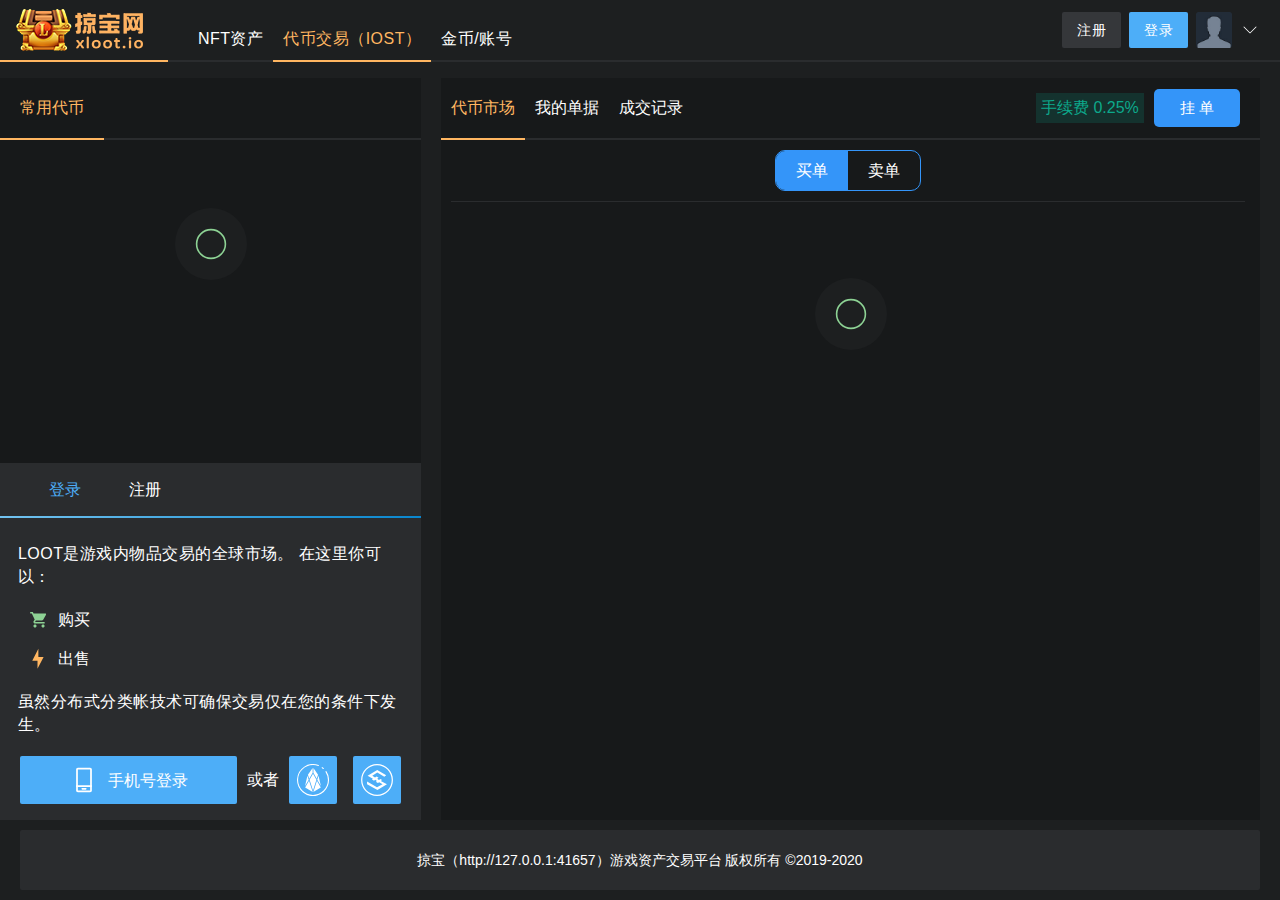
==== static/dex.html @ 09e4edad "first commit" ====
<!DOCTYPE html>
<html lang="en">
  
  <head>
    <meta charset="UTF-8">
    <title set-lan="title">
    </title>
    <link rel="shortcut icon" href="./images/loot.png">
    <meta name="viewport" content="width=device-width,width=421px,minimum-scale=0.36, user-scalable=no">
    <link rel="stylesheet" href="css/style.css?v=0.1.1">
    <link rel="stylesheet" href="css/index.css?v=0.1.1">
    <link rel="stylesheet" href="css/common.css?v=0.1.1">
    <link rel="stylesheet" href="css/dex.css?v=0.1.1">
    <script type="text/javascript" src="js/jquery-2.1.0.min.js"></script>
    <script type="text/javascript" src="js/eos16.0.0.min.js"></script>
    <script type="text/javascript" src="js/iost.min.js"></script>
    <script type="text/javascript" src="js/scatterjs-core.min.js"></script>
    <script type="text/javascript" src="js/scatterjs-plugin-eosjs.min.js"></script>
    <script type="text/javascript" src="js/common.js?v=0.1.1"></script>
    <script type="text/javascript" src="js/index.js?v=0.1.1"></script>
    <script type="text/javascript" src="js/dex.js?v=0.1.1"></script>
    <script type="text/javascript" src="domove/js/gameShow.js?v=0.1.1"></script>
    <script type="text/javascript" src="js/getToken.js?v=0.1.1"></script>
    <script type="text/javascript" src="js/Language.js?v=0.1.1"></script>
  </head>
  
  <body>
    <div id="menuPanel">
      <mat-sidenav-container class="mat-drawer-container mat-sidenav-container mat-drawer-container-explicit-backdrop mat-drawer-transition mat-drawer-opened">
        <!---->
        <div class="mat-drawer-backdrop ng-star-inserted mat-drawer-shown">
        </div>
        <div class="cdk-visually-hidden cdk-focus-trap-anchor" aria-hidden="true"
        tabindex="0">
        </div>
        <mat-sidenav class="c-sidebar mat-drawer mat-sidenav ng-tns-c1-0 ng-trigger ng-trigger-transform mat-drawer-over mat-sidenav-fixed ng-star-inserted"
        mode="over" role="navigation" tabindex="-1" style="bottom:0px;top:0px;transform:none;visibility:visible;0:bottom;1:top;2:transform;3:visibility;bottom:0px;top:0px;transform:none;visibility:visible;">
          <div class="mat-drawer-inner-container">
            <div>
              <div class="c-sidebar__wrap">
              </div>
            </div>
          </div>
        </mat-sidenav>
        <div class="cdk-visually-hidden cdk-focus-trap-anchor" aria-hidden="true"
        tabindex="0">
        </div>
        <!---->
      </mat-sidenav-container>
      <div id="menuPanel2" style="width:122px;height:100%;position: absolute;right:0;top:0;"></div>
    </div>
    <!-- menu end -->


    <!-- phoneMenu start -->
  <div class="c-exchangeHeader c-exchangeHeader--main ng-star-inserted c-exchangeHeader--homePage c-exchangeHeader--visible" style="">
    <div _ngcontent-dmarket-c3="" class="c-exchangeHeader__inner">
      <button _ngcontent-dmarket-c3="" aria-label="button menu" class="c-exchangeHeader__menu">
        <svg t="1584790771385" class="mat-icon notranslate material-icons mat-icon-no-color" viewBox="0 0 1024 1024" version="1.1" xmlns="http://www.w3.org/2000/svg" p-id="4430" width="24" height="24"><path d="M128 469.333333m40.533333 0l686.933334 0q40.533333 0 40.533333 40.533334l0 4.266666q0 40.533333-40.533333 40.533334l-686.933334 0q-40.533333 0-40.533333-40.533334l0-4.266666q0-40.533333 40.533333-40.533334Z" fill="#ffffff" p-id="4431"></path><path d="M128 682.666667m40.533333 0l686.933334 0q40.533333 0 40.533333 40.533333l0 4.266667q0 40.533333-40.533333 40.533333l-686.933334 0q-40.533333 0-40.533333-40.533333l0-4.266667q0-40.533333 40.533333-40.533333Z" fill="#ffffff" p-id="4432"></path><path d="M128 256m40.533333 0l686.933334 0q40.533333 0 40.533333 40.533333l0 4.266667q0 40.533333-40.533333 40.533333l-686.933334 0q-40.533333 0-40.533333-40.533333l0-4.266667q0-40.533333 40.533333-40.533333Z" fill="#ffffff" p-id="4433"></path>
        </svg>
      </button>
      <!-- <img src="images/xlogo.png" style="height: 35px;"> -->
      <h2 _ngcontent-dmarket-c3="" class="c-exchangeHeader__title c-exchangeHeader__title--line">
      </h2>
      <div _ngcontent-dmarket-c3="" class="c-exchangeHeader__nav">

        <div class="c-navigationControls c-navigationControls--exchange">
          <!---->
          <!---->
          <div id="phonePanelMsg"></div>
          <!-- <div class="ng-star-inserted">
            <div class="c-navigationAuth">
              <button class="c-navigationAuth__authBtn c-navigationAuth__authBtn--signUp"
              translate="" data-analytics-id="signUp_authTabButtonSignUp">
                Sign up
              </button>
              <button class="c-navigationAuth__authBtn c-navigationAuth__authBtn--logIn"
              translate="" data-analytics-id="logIn_authTabButtonLogIn">
                Log in
              </button>
            </div>
          </div> -->
          <div class="c-navigationControls__user">
            <div aria-haspopup="true" class="c-user c-user--header c-dropdown">
              <user-avatar>
                <div class="c-user__logo">
                  <figure class="c-user__figure">
                    <!---->
                    <img alt="User avatar" class="c-user__img ng-star-inserted" draggable="false"
                    src="images/userAvatar.jpg">
                    <!---->
                  </figure>
                </div>
              </user-avatar>
              <svg class="o-icon c-user__arrow">
                
              </svg>
              <mat-menu class="" xposition="after" yposition="below">
                <!---->
              </mat-menu>
            </div>
          </div>
        </div>
      </div>
    </div>
  </div>
    <!-- phoneMenu end -->
    <!-- header end -->
    <div class="c-exchange">
      <div class="c-exchangeHeader">
        <div class="c-exchangeHeader__inner c-exchangeHeader__inner--user">
          <div class="c-exchangeHeader__tabs">
            <h2 class="c-exchangeHeader__title" style="width: 168px;">
              <i class="c-exchangeHeader__titleLogo o-icon" inlinesvg="icon-logo.svg">
                <img src="images/xlogo.png" alt="" style="height:42px;">
              </i>
            </h2>
          </div>
          <div class="c-exchangeHeader__tabs c-exchangeHeader__tabs--mobile">
            <div class="c-exchangeMobileTabs c-exchangeMobileTabs--market c-exchangeMobileTabs--headerShow">
              <div class="c-exchangeMobileTabs__list">
                <div class="c-exchangeMobileTabs__item" data-num="1">
                  <i class="c-exchangeMobileTabs__icon o-icon o-icon-sell">
                    <svg width="24" height="24" viewBox="0 0 24 24" xmlns="http://www.w3.org/2000/svg">
                      <path d="M11.99 2C6.47 2 2 6.50015 2 12.045C2 17.5898 6.47 22.09 11.99 22.09C17.52 22.09 22 17.5898 22 12.045C22 6.50015 17.52 2 11.99 2ZM12 20.081C7.58 20.081 4 16.4849 4 12.045C4 7.6051 7.58 4.009 12 4.009C16.42 4.009 20 7.6051 20 12.045C20 16.4849 16.42 20.081 12 20.081Z">
                      </path>
                      <path d="M12.5 7.02246H11V12.9506L16.25 16.0629L17 14.8477L12.5 12.2096V7.02246Z">
                      </path>
                    </svg>
                  </i>
                  <strong class="c-exchangeMobileTabs__title">
                    <font style="vertical-align: inherit;" set-lan="nav2">
                      &nbsp;
                    </font>
                  </strong>
                </div>
                <div class="c-exchangeMobileTabs__item" data-num="0">
                  <i class="c-exchangeMobileTabs__icon o-icon o-icon-items">
                    <svg width="24" height="24" viewBox="0 0 24 24" xmlns="http://www.w3.org/2000/svg">
                      <path d="M3 3.35083V21.4318H21V3.35083H3ZM11 19.4228H5V13.3958H11V19.4228ZM11 11.3868H5V5.35983H11V11.3868ZM19 19.4228H13V13.3958H19V19.4228ZM19 11.3868H13V5.35983H19V11.3868Z">
                      </path>
                    </svg>
                  </i>
                  <strong class="c-exchangeMobileTabs__title">
                    <font style="vertical-align: inherit;" set-lan="nav">
                      &nbsp;
                    </font>
                  </strong>
                </div>
                <div class="c-exchangeMobileTabs__item c-exchangeMobileTabs__item--active" data-num="2">
                  <i class="c-exchangeMobileTabs__icon o-icon o-icon-market">
                    <img src="images/logo.png" alt="" style="height:100%;">
                    <!-- <svg width="24" height="24" viewBox="0 0 24 24" xmlns="http://www.w3.org/2000/svg">
                    <path d="M20.8039 11.128L16.6224 4.08137C16.487 3.86353 16.298 3.68248 16.0725 3.55483C15.8471 3.42719 15.5925 3.35704 15.3322 3.35083H7.03134C6.75619 3.35821 6.48797 3.43699 6.25411 3.57912H6.26966C6.05776 3.70277 5.88545 3.88202 5.77223 4.09659L4.21777 6.76002C4.10571 6.94691 4.04663 7.15969 4.04663 7.37641C4.04663 7.59312 4.10571 7.80591 4.21777 7.9928L6.09866 11.1737C6.22039 11.3927 6.27947 11.6399 6.26966 11.889C6.27096 12.144 6.20682 12.3952 6.08312 12.6196L4.17113 15.7852C4.05908 15.9721 4 16.1849 4 16.4016C4 16.6183 4.05908 16.8311 4.17113 17.018L5.72559 19.6814C5.84376 19.8925 6.01497 20.0706 6.22302 20.1989H6.26966C6.50352 20.341 6.77174 20.4198 7.04689 20.4272H15.3788C15.641 20.43 15.8992 20.3636 16.1262 20.2351C16.3532 20.1066 16.5407 19.9206 16.669 19.6967L20.7883 12.6348C20.9243 12.4065 20.9972 12.1476 20.9999 11.8834C21.0026 11.6192 20.9351 11.3589 20.8039 11.128ZM15.8918 12.65L14.1819 15.5722C14.0465 15.79 13.8575 15.971 13.632 16.0987C13.4066 16.2263 13.152 16.2965 12.8917 16.3027C12.8917 16.3027 9.68655 16.3058 9.47185 16.3027C9.25715 16.2996 9.04544 16.2529 8.85006 16.1657C8.65469 16.0785 10.933 12.6348 10.933 12.6348C11.0695 12.4034 11.1413 12.141 11.1413 11.8738C11.1413 11.6066 11.0695 11.3442 10.933 11.1128C10.933 11.1128 8.66317 7.70516 8.83452 7.62753C9.00587 7.5499 9.37858 7.49056 9.37858 7.49056H12.8295C13.0917 7.48777 13.3499 7.55412 13.5769 7.68266C13.8039 7.8112 13.9914 7.99718 14.1197 8.2211L15.8451 11.128C15.9775 11.3482 16.0512 11.5974 16.0593 11.8527C16.0675 12.1081 16.0099 12.3613 15.8918 12.5891V12.65Z">
                    </path>
                    </svg> -->
                  </i>
                  <strong class="c-exchangeMobileTabs__title">
                    <font style="vertical-align: inherit;" set-lan="nav3">
                      &nbsp;
                    </font>
                  </strong>
                </div>
                <div class="c-exchangeMobileTabs__item" data-num="3" onclick="buyActivityMsgShow()">
                  <i class="c-exchangeMobileTabs__icon o-icon o-icon-market">
                    <img src="images/sale.png" alt="" style="height:100%;">
                  </i>
                  <strong class="c-exchangeMobileTabs__title">
                    <font style="vertical-align: inherit;" set-lan="nav4">
                      &nbsp;
                    </font>
                  </strong>
                </div>
              </div>
              <i class="c-exchangeMobileTabs__arrow o-icon" inlinesvg="icon-double-arrows.svg">
                <svg width="24" height="24" viewBox="0 0 24 24" xmlns="http://www.w3.org/2000/svg">
                  <path d="M15.9855 12.6362L12.0909 16.5695L8.19636 12.6362L7 13.8471L12.0909 18.9999L17.1818 13.8471L15.9855 12.6362Z">
                  </path>
                  <path d="M15.9855 5L12.0909 8.93326L8.19636 5L7 6.2109L12.0909 11.3636L17.1818 6.2109L15.9855 5Z">
                  </path>
                </svg>
              </i>
            </div>
          </div>
        </div>
        <div class="c-exchangeHeader__inner c-exchangeHeader__inner--market">
          <!-- <h2 class="c-exchangeHeader__title">
            <i class="c-exchangeHeader__titleLogo o-icon" inlinesvg="icon-logo.svg">
              <img src="images/xlogo.png" alt="" style="height:42px;">
            </i>
          </h2> -->

          <a class="NavItem" href="index.html">
            <span class="c-exchangeHeader__titleText" style="padding-top:18px;">NFT资产</span>
          </a>
          <a class="NavItem active" href="dex.html">
            <span class="c-exchangeHeader__titleText" style="padding-top:18px;">代币交易（IOST）</span>
          </a>
          <a class="NavItem goldLink" href="gold.html" style="display: none;">
            <span class="c-exchangeHeader__titleText" style="padding-top:18px;">金币/账号</span>
          </a>

          <div class="c-exchangeHeader__nav" style="flex:1">
            <div style="flex:1;"></div>
            <div class="c-exchangeHeader__actions">
              <!-- <div class="c-exchangeHeader__button" onclick="panelShow('about')">
              <img src="images/about.png" alt="" style="height:24px;">
              </div> -->
              <!-- <div class="c-exchangeHeader__button" onclick="getKYC(1)">
              <img src="images/withdraw.png" alt="" style="height:24px;">
              </div>
              <button class="c-exchangeHeader__button" onclick="getKYC(0)">
              <img src="images/recharge.png" alt="" style="height:24px;">
              </button> -->
              <!-- <button class="c-exchangeHeader__button" onclick="panelShow(3)">
              <i class="o-icon" inlinesvg="icon-language.svg">
              <svg width="24" height="24" viewBox="0 0 24 24" xmlns="http://www.w3.org/2000/svg">
              <path d="M11.99 2C6.47 2 2 6.48 2 12C2 17.52 6.47 22 11.99 22C17.52 22 22 17.52 22 12C22 6.48 17.52 2 11.99 2ZM18.92 8H15.97C15.65 6.75 15.19 5.55 14.59 4.44C16.43 5.07 17.96 6.35 18.92 8ZM12 4.04C12.83 5.24 13.48 6.57 13.91 8H10.09C10.52 6.57 11.17 5.24 12 4.04ZM4.26 14C4.1 13.36 4 12.69 4 12C4 11.31 4.1 10.64 4.26 10H7.64C7.56 10.66 7.5 11.32 7.5 12C7.5 12.68 7.56 13.34 7.64 14H4.26ZM5.08 16H8.03C8.35 17.25 8.81 18.45 9.41 19.56C7.57 18.93 6.04 17.66 5.08 16V16ZM8.03 8H5.08C6.04 6.34 7.57 5.07 9.41 4.44C8.81 5.55 8.35 6.75 8.03 8V8ZM12 19.96C11.17 18.76 10.52 17.43 10.09 16H13.91C13.48 17.43 12.83 18.76 12 19.96ZM14.34 14H9.66C9.57 13.34 9.5 12.68 9.5 12C9.5 11.32 9.57 10.65 9.66 10H14.34C14.43 10.65 14.5 11.32 14.5 12C14.5 12.68 14.43 13.34 14.34 14ZM14.59 19.56C15.19 18.45 15.65 17.25 15.97 16H18.92C17.96 17.65 16.43 18.93 14.59 19.56V19.56ZM16.36 14C16.44 13.34 16.5 12.68 16.5 12C16.5 11.32 16.44 10.66 16.36 10H19.74C19.9 10.64 20 11.31 20 12C20 12.69 19.9 13.36 19.74 14H16.36Z">
              </path>
              </svg>
              </i>
              </button> -->
            </div>
            <div class="c-navigationControls c-navigationControls--exchange">
              <div id="panelMsg">
              </div>
              <div class="c-navigationControls__user" onclick="panelShow(2)">
                <div aria-haspopup="true" class="c-user c-user--header c-dropdown">
                  <div class="c-user__logo">
                    <figure class="c-user__figure">
                      <img alt="User avatar" class="c-user__img" draggable="false" src="images/userAvatar.jpg">
                    </figure>
                  </div>
                  <svg class="c-user__arrow mat-icon notranslate material-icons mat-icon-no-color"
                  t="1566287544986" class="icon" viewBox="0 0 1024 1024" version="1.1" xmlns="http://www.w3.org/2000/svg"
                  p-id="5805" width="128" height="128">
                    <path d="M836.802183 342.264666c-8.381992-8.381992-22.351978-8.381992-30.73397 0l-293.369714 293.369713-294.766712-293.369713c-8.381992-8.381992-22.351978-8.381992-30.73397 0-8.381992 8.381992-8.381992 22.351978 0 30.73397l310.133697 308.736698c8.381992 8.381992 22.351978 8.381992 30.73397 0l308.736699-308.736698c8.381992-8.381992 8.381992-22.351978 0-30.73397z"
                    fill="#ffffff" p-id="5806">
                    </path>
                  </svg>
                  <mat-menu class="" xposition="after" yposition="below">
                  </mat-menu>
                </div>
              </div>
            </div>
          </div>
        </div>
      </div>
      <div class="c-exchange__container">
        <!-- left -->
        <div class="c-exchange__side c-exchange__side--user leftBox">
          <div class="c-exchangeHeader__inner c-exchangeHeader__inner--user" style="z-index: 1;">
            <div class="c-exchangeHeader__tabs">
              <div class="c-exchangeTabs">
                <div class="c-exchangeTabs__item c-exchangeTabs__item--active" style="padding:0 20px;">
                  <strong class="c-exchangeTabs__title">
                    <font style="vertical-align: inherit;">常用代币</font>
                  </strong>
                </div>
                

                <div style="padding:0 20px;flex:1;">
                  
                    <div class="selecrCoinTag" onclick="selecrCoinTag()" style="display: none;">
                      <!-- <b style="">脂肪含量：</b>
                      <em>全脂</em>
                      <span>X</span> -->
                    </div>
                </div>
                <!-- <div class="c-exchangeTabs__item" style="padding:0 20px;">

                </div> -->


              </div>
            </div>
          </div>
          <div class="c-exchange__inner" style="border-top:2px solid #2a2c2e;padding:0;">
            <!-- loading -->
            <div id="myItemLoadingShow" style="display: none;">
              <div class="c-exchange__loading c-exchange__loading--more" style="top: 68px;">
                <div class="c-exchange__spinner mat-spinner mat-progress-spinner mat-primary mat-progress-spinner-indeterminate-animation" mode="indeterminate" role="progressbar" style="width: 100px; height: 100px;">
                  <svg focusable="false" preserveAspectRatio="xMidYMid meet" viewBox="0 0 100 100" style="width: 100px; height: 100px;">
                    <circle cx="50%" cy="50%" r="45" style="animation-name: mat-progress-spinner-stroke-rotate-100; stroke-dasharray: 282.743px; stroke-width: 10%;">
                    </circle>
                  </svg>
                </div>
              </div>
            </div>
            <!--  -->
            <!-- <div class="MyDexList">
              <span class="dexBtn">自选</span>
              <span class="dexBtn">XPC</span>
              <span class="dexBtn active">XPT</span>
              <span class="dexBtn">XPS</span>
              <span class="dexBtn">TIME</span>
              <span class="dexBtn">VOST</span>
              <span class="dexBtn">DOR</span>
            </div> -->
            
            <!-- <div class="searchDexBox flex">
              <div class="searchDex flex">
                <svg class="mat-icon notranslate material-icons mat-icon-no-color" t="1566971226709" viewBox="0 0 1024 1024" version="1.1" xmlns="http://www.w3.org/2000/svg" p-id="2863" width="32" height="32"><path d="M602.304 603.456c9.088-7.68 33.728 4.928 55.04 28.096l270.144 293.12c21.312 23.168 23.04 54.912 3.968 70.976-19.2 16-50.112 8.768-69.248-16.192L620.48 662.4c-19.072-24.96-27.2-51.456-18.176-59.008z" fill="#ffffff" p-id="2864"></path><path d="M560 633.472a288 288 0 1 0-288-498.816 288 288 0 0 0 288 498.816z m32 55.424a352 352 0 1 1-352-609.664 352 352 0 0 1 352 609.664z" fill="#ffffff" p-id="2865"></path></svg>
                <input type="text" placeholder="搜索代币名称" value="">
              </div>
              <span class="searchBtn">搜索</span>
            </div> -->


            <!-- <div class="dexList">
              <div class="item flex">
                <span class="coin" style="color:#7f7f80;">
                  币种
                  <img src="images/sort.png" alt="">
                </span>
                <span class="newPrice" style="color:#7f7f80;"></span>
              </div>
            </div> -->
            <div class="c-exchange__inventory">
              <div class="c-assetList">
                <div class="с-virtualscroll с-virtualscroll-placeholder--large">



                  <div class="dexAdList">
                    <!-- <div class="item flex">
                      <img src="images/gameList_01.png" alt="">
                      <div class="content">
                        <h3>暗黑终结者</h3>
                        <ul class="clear">
                          <li class="contentTag">账号</li><li class="contentTag">道具</li><li class="contentTag">游戏币</li>
                          <li class="contentTag">首充号</li><li class="contentTag">代练</li><li class="contentTag">礼包</li>
                        </ul>
                      </div>
                    </div> -->
                  </div>




                  <!-- <div class="dexList" id="listCommonToken">
                    <div class="item flex">
                      <span class="coin">
                        <img src="images/startIcon.png" alt="">
                        XPC
                      </span>
                      <span class="newPrice">0.00200</span>
                    </div>
                    <div class="item flex">
                      <span class="coin">
                        <img src="images/startIconSelect.png" alt="">
                        XPT
                      </span>
                      <span class="newPrice">0.0200</span>
                    </div>
                  </div> -->

                </div>
                  
              </div>
                
            </div>
              
            <div id="intPanel" class="c-auth" style="z-index: 99;display: none;"></div>
          </div>
        </div>
        <!-- right -->
        <div class="c-exchange__side c-exchange__side--market c-exchange__side--active rightBox">
          
          <div class="c-exchange__inner c-exchange__inner--market">

            <div class="c-exchangeHeader__inner" style="z-index: 1;background:#17191a;">
              <div class="c-exchangeHeader__tabs">
                <div class="c-exchangeTabs">
                  <h2 class="NavItem active" onclick="listDexOrder(0)">
                    <span class="c-exchangeTabs__title">代币市场</span>
                  </h2>
                  <h2 class="NavItem" onclick="listMyDexOrder(0)">
                    <span class="c-exchangeTabs__title">我的单据</span>
                  </h2>
                  <h2 class="NavItem" onclick="listMyDexHistory(0)">
                    <span class="c-exchangeTabs__title">成交记录</span>
                  </h2>
                  <!-- <h2 class="NavItem">
                    <span class="c-exchangeTabs__title">成交记录</span>
                  </h2> -->

                  <h2 class="NavItem" style="flex:1;"></h2>
                  <h2 class="NavItem">
                    <span style="background:rgba(13,168,139,.18);padding:5px;color:#0da88b;">手续费 0.25%</span>
                    <span class="entrustBtn" onclick="dexEntrustShow()">挂 单</span>
                  </h2>
                </div>
              </div>
            </div>
            <div class="c-exchange__inner dexListBox" style="">
                
              <!-- loading -->
              <div id="saleMarketLoadingShow" style="display: none;">
                <div class="c-exchange__loading c-exchange__loading--more" style="top: 128px;">
                  <div class="c-exchange__spinner mat-spinner mat-progress-spinner mat-primary mat-progress-spinner-indeterminate-animation" mode="indeterminate" role="progressbar" style="width: 100px; height: 100px;">
                    <svg focusable="false" preserveAspectRatio="xMidYMid meet" viewBox="0 0 100 100" style="width: 100px; height: 100px;">
                      <circle cx="50%" cy="50%" r="45" style="animation-name: mat-progress-spinner-stroke-rotate-100; stroke-dasharray: 282.743px; stroke-width: 10%;">
                      </circle>
                    </svg>
                  </div>
                </div>
              </div>

                
              <div class="c-exchange__inventory">


                <div class="c-assetList">



                  <div class="с-virtualscroll с-virtualscroll-placeholder--large" style="padding-right: 5px;">
                    <!-- 选择代币 -->
                    <div id="dexSelectOrderBox" style="text-align: center;">

                      <!-- <div class="flex">
                        <div class="flex" style="background: #2a2c2e;padding:8px;">
                          <img src="https://tp-statics.cdn.bcebos.com/website-token/1562832692330-ABCT-0711-01.jpg" style="width: 50px;border-radius: 50%">
                          <div>
                            <div style="color: #848484;">代币</div>
                            <div>TIME/IOST</div>
                          </div>
                          <svg class="c-user__arrow mat-icon notranslate material-icons mat-icon-no-color" t="1566287544986" viewBox="0 0 1024 1024" version="1.1" xmlns="http://www.w3.org/2000/svg" p-id="5805" width="128" height="128">
                            <path d="M836.802183 342.264666c-8.381992-8.381992-22.351978-8.381992-30.73397 0l-293.369714 293.369713-294.766712-293.369713c-8.381992-8.381992-22.351978-8.381992-30.73397 0-8.381992 8.381992-8.381992 22.351978 0 30.73397l310.133697 308.736698c8.381992 8.381992 22.351978 8.381992 30.73397 0l308.736699-308.736698c8.381992-8.381992 8.381992-22.351978 0-30.73397z" fill="#ffffff" p-id="5806">
                            </path>
                          </svg>
                        </div>
                        <div style="flex:1;"></div>
                      </div> -->





                      <div class="flex">
                        
                        <div class="c-assetFilters" style="margin-right:-15px;">
                          <div class="c-assetFilters__inner">
                            <filter-game-selector class="c-assetFilters__item c-assetFilters__item--game">
                              <mat-form-field class="mat-form-field mat-primary mat-form-field-type-mat-select mat-form-field-appearance-fill mat-form-field-can-float mat-form-field-has-label mat-form-field-should-float">
                                <div class="mat-form-field-wrapper" onclick="coinTypeShow()">
                                  <div class="mat-form-field-flex">
                                    <div class="mat-form-field-infix">
                                      <mat-select class="mat-select">
                                        <div class="mat-select-trigger">
                                          <div class="mat-select-value">
                                            <span class="mat-select-value-text ng-tns-c12-6">
                                              <span class="ng-tns-c12-6">
                                                <font style="vertical-align: inherit;" id="coinNameShow">
                                                  全部代币
                                                </font>
                                              </span>
                                            </span>
                                          </div>
                                          <div class="mat-select-arrow-wrapper">
                                            <svg class="c-user__arrow mat-icon notranslate material-icons mat-icon-no-color" t="1566287544986" viewBox="0 0 1024 1024" version="1.1" xmlns="http://www.w3.org/2000/svg" p-id="5805" width="128" height="128">
                                              <path d="M836.802183 342.264666c-8.381992-8.381992-22.351978-8.381992-30.73397 0l-293.369714 293.369713-294.766712-293.369713c-8.381992-8.381992-22.351978-8.381992-30.73397 0-8.381992 8.381992-8.381992 22.351978 0 30.73397l310.133697 308.736698c8.381992 8.381992 22.351978 8.381992 30.73397 0l308.736699-308.736698c8.381992-8.381992 8.381992-22.351978 0-30.73397z" fill="#ffffff" p-id="5806">
                                              </path>
                                            </svg>
                                          </div>
                                        </div>
                                      </mat-select>
                                      <span class="mat-form-field-label-wrapper">
                                        <label class="mat-form-field-label ng-tns-c11-5" id="mat-form-field-label-3" for="mat-select-1" aria-owns="mat-select-1">
                                          <mat-label>
                                            <font style="vertical-align: inherit;">代币名称</font>
                                          </mat-label>
                                        </label>
                                      </span>
                                    </div>
                                  </div>
                                  <div class="mat-form-field-underline ng-tns-c11-5">
                                    <span class="mat-form-field-ripple">
                                    </span>
                                  </div>
                                  <div class="mat-form-field-subscript-wrapper">
                                    <div class="mat-form-field-hint-wrapper ng-tns-c11-5 ng-trigger ng-trigger-transitionMessages" style="opacity:1;transform:translateY(0%);0:opacity;1:transform;opacity:1;transform:translateY(0%);webkit-opacity:1;webkit-transform:translateY(0%);">
                                      <div class="mat-form-field-hint-spacer">
                                      </div>
                                    </div>
                                  </div>
                                </div>
                              </mat-form-field>
                            </filter-game-selector>
                          </div>
                        </div>
                        <div style="flex:1"></div>
                        <div style="margin:0 10px 10px;display: inline-block;">

                          <div class="flex" style="border: 1px solid #3495f9;border-radius: 10px;overflow:hidden;">
                            <div class="dexSelectOrderBtn active" onclick="listDexOrderType('SELL',this)">
                              买单
                            </div>
                            <div class="dexSelectOrderBtn" onclick="listDexOrderType('BUY',this)">
                              卖单
                            </div>
                          </div>
                        </div>
                        <div style="flex:1"></div>

                      </div>
                        

                    </div>

                    <div class="dexTitle">
                      <div class="item flex">
                        <!-- <span class="owner" style="color:#7f7f80;">广告方</span>
                        <span class="num" style="color:#7f7f80;">限额</span>
                        <span class="price" style="color:#7f7f80;">单价</span>
                        <span class="total" style="color:#7f7f80;">总值 ( USD )</span>
                        <span class="action" style="color:#7f7f80;">
                          交易 
                        </span> -->
                      </div>
                    </div>

                    <div class="dexList">
                      <!-- <div class="item flex">
                        <span class="owner flex">
                          <div class="radius"></div>
                          <span class="name">xpetbenson</span>
                        </span>
                        <span class="num">10000 DOR</span>
                        <span class="price">1.00 IOST</span>
                        <span class="action"><span class="blueBtn">购买</span></span>
                      </div>
                      <div class="item flex">
                        <span class="owner flex">
                          <div class="radius"></div>
                          <span class="name">xpetuser1</span>
                        </span>
                        <span class="num">10000 TIME</span>
                        <span class="price">100.00 IOST</span>
                        <span class="action"><span class="blueBtn">购买</span></span>
                      </div>
                      <div class="item flex">
                        <span class="owner flex">
                          <div class="radius"></div>
                          <span class="name">xpetuser2</span>
                        </span>
                        <span class="num">10000 XXX</span>
                        <span class="price">0.98 IOST</span>
                        <span class="action"><span class="blueBtn">购买</span></span>
                      </div>
                      <div class="item flex">
                        <span class="owner flex">
                          <div class="radius"></div>
                          <span class="name">xpetuser2</span>
                        </span>
                        <span class="num">10000 XXX</span>
                        <span class="price">0.98 IOST</span>
                        <span class="action"><span class="blueBtn">购买</span></span>
                      </div>
                      <div class="item flex">
                        <span class="owner flex">
                          <div class="radius"></div>
                          <span class="name">xpetuser2</span>
                        </span>
                        <span class="num">10000 XXX</span>
                        <span class="price">0.98 IOST</span>
                        <span class="action"><span class="blueBtn">购买</span></span>
                      </div>
                      <div class="item flex">
                        <span class="owner flex">
                          <div class="radius"></div>
                          <span class="name">xpetuser2</span>
                        </span>
                        <span class="num">10000 XXX</span>
                        <span class="price">0.98 IOST</span>
                        <span class="action"><span class="blueBtn">购买</span></span>
                      </div>
                      <div class="item flex">
                        <span class="owner flex">
                          <div class="radius"></div>
                          <span class="name">xpetuser2</span>
                        </span>
                        <span class="num">10000 XXX</span>
                        <span class="price">0.98 IOST</span>
                        <span class="action"><span class="blueBtn">购买</span></span>
                      </div>
                      <div class="item flex">
                        <span class="owner flex">
                          <div class="radius"></div>
                          <span class="name">xpetuser2</span>
                        </span>
                        <span class="num">10000 XXX</span>
                        <span class="price">0.98 IOST</span>
                        <span class="action"><span class="blueBtn">购买</span></span>
                      </div> -->
                    </div>


                    <div class="paginationBox">
                      <ul class="pagination">
                        <!-- <li class="disabled"><span><</span></li>
                        <li class="active"><span>1</span></li>
                        <li><span>2</span></li>
                        <li><span>3</span></li>
                        <li class="none"><span>...</span></li>
                        <li><span>52</span></li>
                        <li><span>></span></li> -->
                      </ul>
                    </div>

                  </div>
                    


                </div>
                  



              </div>

            </div>
              
          </div>
        </div>
      </div>
      <div style="padding:10px 20px;">
        <div class="с-exchangeNotification" id="footerMsg" style="margin-bottom: 0px;text-align: center;">
          &nbsp;
        </div>
      </div>
    </div>
    <!-- <div class="cdk-overlay-container" id="panelShow" style="display:
    none;"> -->
    <div class="cdk-overlay-container" id="panelShow">

    </div>
    <div class="listPanelShow">
      <div class="listPanelTitle flex" style="border-bottom: 2px solid #4daef8;color:#4daef8;">
        <!-- <span style="padding:0 10px;" onclick="$('.listPanelShow').removeClass('active')">&gt;</span> -->
        <div class="flex listClose" onclick="$('.listPanelShow').removeClass('active')">
          <img src="images/right.png" alt="" class="" style="width: 24px;">
        </div>
        <div class="flex" style="flex:1;">
          <span id="listPanelTitle">
            &nbsp;
          </span>
        </div>
        <div class="flex listClose" onclick="$('.listPanelShow').removeClass('active')">
          <img src="images/close.png" alt="" class="" style="width: 24px;">
        </div>
      </div>
      <div id="myListPanel">
      </div>
      <div class="Pagination-pages" style="text-align: center;">
      </div>
    </div>
    <div style="position: fixed;width: 100%;height:100%;top:0;left:0;z-index:1001;
    background: rgba(0,0,0,0.18);display:none" class="flex" id="showLoading">
      <!-- <div class="c-exchange__loading c-exchange__loading--more"> -->
      <div>
        <div class="c-exchange__spinner mat-spinner mat-progress-spinner mat-primary mat-progress-spinner-indeterminate-animation"
        mode="indeterminate" role="progressbar" style="width: 100px; height: 100px;">
          <svg focusable="false" preserveAspectRatio="xMidYMid meet" viewBox="0 0 100 100"
          style="width: 100px; height: 100px;">
            <circle cx="50%" cy="50%" r="45" style="animation-name: mat-progress-spinner-stroke-rotate-100; stroke-dasharray: 282.743px; stroke-width: 10%;">
            </circle>
          </svg>
        </div>
      </div>
    </div>
    <!-- about game start -->
    <div class="с-seoArea с-seoArea--show" id="aboutGameShow" style="display: none;">
      <router-outlet>
      </router-outlet>
      <seo-game>
        <div class="с-seoArea__inner">
          <seo-area-header class="с-seoArea__header">
            <div class="с-seoArea__headerBack">
            </div>
            <h1 class="с-seoArea__headerTitle">
              <font>
                <font>
                  购买杂项卡和包装
                </font>
              </font>
            </h1>
            <button aria-label="关" class="с-seoArea__headerClose" onclick="$('#aboutGameShow').hide()">
              <mat-icon class="mat-icon notranslate material-icons mat-icon-no-color"
              role="img" aria-hidden="true">
                <img src="images/close.png" alt="">
              </mat-icon>
            </button>
          </seo-area-header>
          <seo-area-crumbs class="с-seoArea__breadcrumbs">
            <app-crumbs>
              <ul class="c-breadcrumb">
                <li class="c-breadcrumb__item">
                  <span>
                    <font>
                      <font>
                        Loot物品
                      </font>
                    </font>
                  </span>
                </li>
              </ul>
            </app-crumbs>
          </seo-area-crumbs>
          <div class="с-seoArea__content с-seoArea__content--loaded">
            <div class="с-seoAreaGame">
              <img class="с-seoAreaGame__img" src="https://media.graphcms.com/lYgeqqQQXGboudvYcSzg"
              alt="CS:GO">
            </div>
            <article class="c-seoAreaContent">
              <markdown>
                <h2 id="how-to-buy-csgo-skins">
                  <font>
                    <font>
                      如何购买CSGO皮肤
                    </font>
                  </font>
                </h2>
                <ul>
                  <li>
                    <font>
                      <font>
                        登录到该站点
                      </font>
                    </font>
                  </li>
                  <li>
                    <font>
                      <font>
                        寻找漂亮的CSGO皮肤
                      </font>
                    </font>
                  </li>
                  <li>
                    <font>
                      <font>
                        向您的余额中添加资金（如有必要）并完成购买
                      </font>
                    </font>
                  </li>
                </ul>
                <h2>
                  <font>
                    <font>
                      为您的库存购买皮肤
                    </font>
                  </font>
                </h2>
                <p>
                  <font>
                    <font>
                      我们有很多CSGO皮肤可供出售。
                    </font>
                    <font>
                      从稀有到普通。
                    </font>
                    <font>
                      所有CS皮肤都在一个地方！
                    </font>
                    <font>
                      寻找
                    </font>
                  </font>
                </p>
          </div>
        </div>
      </seo-game>
    </div>
    <!-- about game end -->
    <form name="form" method="POST" action="http://pay.xchcnv.cn/gateway/pay"
    style="display: none;">
      <input type="text" value="" name="amount" id="form_amount">
      <input type="text" value="" name="mem_id" id="form_mem_id">
      <input type="text" value="" name="method" id="form_method">
      <input type="text" value="" name="notify_url" id="form_notify_url">
      <input type="text" value="" name="order_no" id="form_order_no">
      <input type="text" value="" name="pay_token" id="form_pay_token">
      <input type="text" value="" name="return_url" id="form_return_url">
      <input type="text" value="" name="serial_no" id="form_serial_no">
      <input type="text" value="" name="sign" id="form_sign">
      <input type="text" value="" name="subject" id="form_subject">
      <input type="text" name="version" value="1.0">
      <input type="submit" id="formAction">
    </form>
    <!-- buy ok start -->
    <div id="buyShopOkShow" style="display: none;">
      <div class="cdk-overlay-container">
        <div class="cdk-overlay-backdrop cdk-overlay-dark-backdrop cdk-overlay-backdrop-showing">
        </div>
        <div class="cdk-global-overlay-wrapper" style="justify-content: center; align-items: center;">
          <div class="cdk-overlay-pane" style="max-width: 80vw; pointer-events: auto; position: static;">
            <div class="cdk-visually-hidden cdk-focus-trap-anchor">
            </div>
            <div class="mat-dialog-container" style="transform:none;0:transform;transform:none;webkit-transform:none;">
              <div class="c-auth c-auth--dialog">
                <div class="c-auth__inner ">
                  <div class="c-authHeader c-authHeader--shadow ">
                    <h3 class="c-authHeader__title" id="dexEntrustMsgTitle"></h3>
                    <button class="c-dialogHeader__close" mat-dialog-close="" type="button"
                    data-analytics-id="logIn_close" onclick="$('#buyShopOkShow').hide()">
                      <img src="images/close.png" alt="" class="mat-icon notranslate material-icons mat-icon-no-color">
                    </button>
                  </div>
                  <div class="c-auth__content" style="padding-top:0 24px;">
                    <div class="c-authForm ">
                      <p class="c-authInfo__text" style="line-height: 80px;" id="buyShopMoneyShow"></p>
                      <div class="flex">
                        <div class="c-authFooter__button c-authFooter__button--fluid o-dmButton o-dmButton--blue mat-ripple"
                        onclick="acceptEntrust()" id="buyShopOkAction">
                        </div>
                      </div>
                    </div>
                  </div>
                </div>
              </div>
            </div>
          </div>
        </div>
      </div>
    </div>



<div id="menuPhonePanel">
  <mat-sidenav-container class="mat-drawer-container mat-sidenav-container mat-drawer-container-explicit-backdrop mat-drawer-transition mat-drawer-opened" style="height: 100%;background: none;">
    <mat-sidenav class="c-sidebar mat-drawer mat-sidenav ng-tns-c1-0 ng-trigger ng-trigger-transform mat-drawer-over mat-sidenav-fixed ng-star-inserted" mode="over" role="navigation" tabindex="-1" style="bottom:0px;top:0px;transform:none;visibility:visible;0:bottom;1:top;2:transform;3:visibility;bottom:0px;top:0px;transform:none;visibility:visible;width: 370px;">
      <div class="mat-drawer-inner-container">
        <div style="height:100%;">
          <div class="c-sidebar__wrap" style="padding:10px">


            <div class="c-exchange__side c-exchange__side--user leftBox dexListBox">
              <div class="c-exchangeHeader__inner c-exchangeHeader__inner--user" style="z-index: 1;">
                <div class="c-exchangeHeader__tabs">
                  <div class="c-exchangeTabs">
                    <div class="c-exchangeTabs__item c-exchangeTabs__item--active" style="padding:0 20px;">
                      <strong class="c-exchangeTabs__title">
                        <font style="vertical-align: inherit;">常用代币</font>
                      </strong>
                    </div>
                    

                    <div style="padding:0 20px;flex:1;">
                      
                        <div class="selecrCoinTag" onclick="selecrCoinTag()" style="display: none;">
                          <!-- <b>已选代币：</b><em>guild_token</em><span>X</span> -->
                        </div>
                    </div>

                  </div>
                </div>
              </div>
              <div class="c-exchange__inner" style="border-top:2px solid #2a2c2e;padding:0;padding-bottom: 50px;">
                <!-- loading -->
                <div id="myItemLoadingShow" style="display: none;">
                  <div class="c-exchange__loading c-exchange__loading--more" style="top: 68px;">
                    <div class="c-exchange__spinner mat-spinner mat-progress-spinner mat-primary mat-progress-spinner-indeterminate-animation" mode="indeterminate" role="progressbar" style="width: 100px; height: 100px;">
                      <svg focusable="false" preserveAspectRatio="xMidYMid meet" viewBox="0 0 100 100" style="width: 100px; height: 100px;">
                        <circle cx="50%" cy="50%" r="45" style="animation-name: mat-progress-spinner-stroke-rotate-100; stroke-dasharray: 282.743px; stroke-width: 10%;">
                        </circle>
                      </svg>
                    </div>
                  </div>
                </div>
                <div class="c-exchange__inventory">
                  <div class="c-assetList">
                    <div class="с-virtualscroll с-virtualscroll-placeholder--large">

                      <div class="dexAdList">  <div class="item flex" onclick="listDexOrderSymbol('abct',this)">    <img src="https://tp-statics.cdn.bcebos.com/website-token/1562832692330-ABCT-0711-01.jpg" alt="" style="width:68px;height:68px;border-radius:50%;">    <div class="content">      <h3>ABCT</h3>      <ul class="clear">     <li class="about">ABCT是IOSTABC回馈广大投票用户推出的权益代币，投票给IOSTABC就可以免费获得，早参与早受益</li>      </ul>    </div>  </div>  <div class="item flex active" onclick="listDexOrderSymbol('guild_token',this)">    <img src="https://tp-statics.tokenpocket.pro/token/tokenpocket-1592805571416.png" alt="" style="width:68px;height:68px;border-radius:50%;">    <div class="content">      <h3>GT</h3>      <ul class="clear">      <li class="about">清风链游公会权益积分，可用于兑换公会专属福利、特殊权益</li>      </ul>    </div>  </div>  <div class="item flex" onclick="listDexOrderSymbol('idt',this)">    <img src="https://tp-statics.cdn.bcebos.com/website-token/1566190116217-IDICE.81e2ab1.png" alt="" style="width:68px;height:68px;border-radius:50%;">    <div class="content">      <h3>IDT</h3>      <ul class="clear">      <li class="about">IOSTWIN新游戏代币</li>      </ul>    </div>  </div>  <div class="item flex" onclick="listDexOrderSymbol('lgc',this)">    <img src="https://tp-statics.tokenpocket.pro/token/1569807594515-759ec9419b571e4ba43b8c0969c2fc1.jpg" alt="" style="width:68px;height:68px;border-radius:50%;">    <div class="content">      <h3>LGC</h3>      <ul class="clear">      <li class="about">乐鸽LGC是社交新零售共享平台，基于数字积分发行的代币</li>      </ul>    </div>  </div>  <div class="item flex" onclick="listDexOrderSymbol('lol',this)">    <img src="https://tp-statics.tokenpocket.pro/token/1565958347481-1565339124475-coinmetal.png" alt="" style="width:68px;height:68px;border-radius:50%;">    <div class="content">      <h3>LOL</h3>      <ul class="clear">     <li class="about">基于区块链技术的社交数字货币。具有转账费用低，安全，去中心化特点。是海外抖音Bermi的原生代币目前已有百万用户</li>      </ul>    </div>  </div>  <div class="item flex" onclick="listDexOrderSymbol('mango',this)">    <img src="https://tp-statics.cdn.bcebos.com/website-token/1561713324695-200X200.png" alt="" style="width:68px;height:68px;border-radius:50%;">    <div class="content">      <h3>MANGO</h3>      <ul class="clear">     <li class="about">Mango是一个专业的DAPP生态，致力于成为全球区块链游戏的精品和行业标杆，让区块链玩家在获取游戏乐趣的同时还可获得高额收益</li>      </ul>    </div>  </div>  <div class="item flex" onclick="listDexOrderSymbol('tpt',this)">    <img src="https://dapp.mytokenpocket.vip/token-logo/EOS_tokendapppub_TPT.png" alt="" style="width:68px;height:68px;border-radius:50%;">    <div class="content">      <h3>TPT</h3>      <ul class="clear">     <li class="about">token of TokenPocket Ecosystem</li>      </ul>    </div>  </div>  <div class="item flex" onclick="listDexOrderSymbol('vost',this)">    <img src="https://tp-statics.tokenpocket.pro/token/1558079138607-VOST.png" alt="" style="width:68px;height:68px;border-radius:50%;">    <div class="content">      <h3>VOST</h3>      <ul class="clear">     <li class="about">猎币矿池IOST矿权</li>      </ul>    </div>  </div>  <div class="item flex" onclick="listDexOrderSymbol('win',this)">    <img src="https://tp-statics.cdn.bcebos.com/website-token/1563687964864-WIN.png" alt="" style="width:68px;height:68px;border-radius:50%;">    <div class="content">      <h3>WIN</h3>      <ul class="clear">     <li class="about">WIN是IOSTWIN游戏平台发行的代币，总量为10亿个。无众筹，全部由用户投注挖矿产出</li>      </ul>    </div>  </div>  <div class="item flex" onclick="listDexOrderSymbol('xpc',this)">    <img src="https://xpet-game-1251625178.file.myqcloud.com/images/XPC128.png" alt="" style="width:68px;height:68px;border-radius:50%;">    <div class="content">      <h3>XPC</h3>      <ul class="clear">      <li class="about">《怪兽世界》是全球首个跨链加密宠物策略对战游戏。XPet怪兽总量上限100万个，始祖宠(0代)限量1000个。XPet的宠物拥有价值存储/价值萃取/价值夺取的能力。</li>      </ul>    </div>  </div></div>

                    </div>
                  </div>
                </div>
              </div>
            </div>



          </div>
        </div>
      </div>
    </mat-sidenav>
    <div class="cdk-visually-hidden cdk-focus-trap-anchor" aria-hidden="true" tabindex="0">
    </div>
    <!---->
  </mat-sidenav-container>
  <div id="menuPhonePanel2" onclick="coinTypeHide()" style="width:62px;height:100%;position: absolute;right:0;top:0;"></div>
</div>



    <!-- <div class="dexEntrustBtn" onclick="dexEntrustShow()">挂 单</div> -->
  </body>

</html>
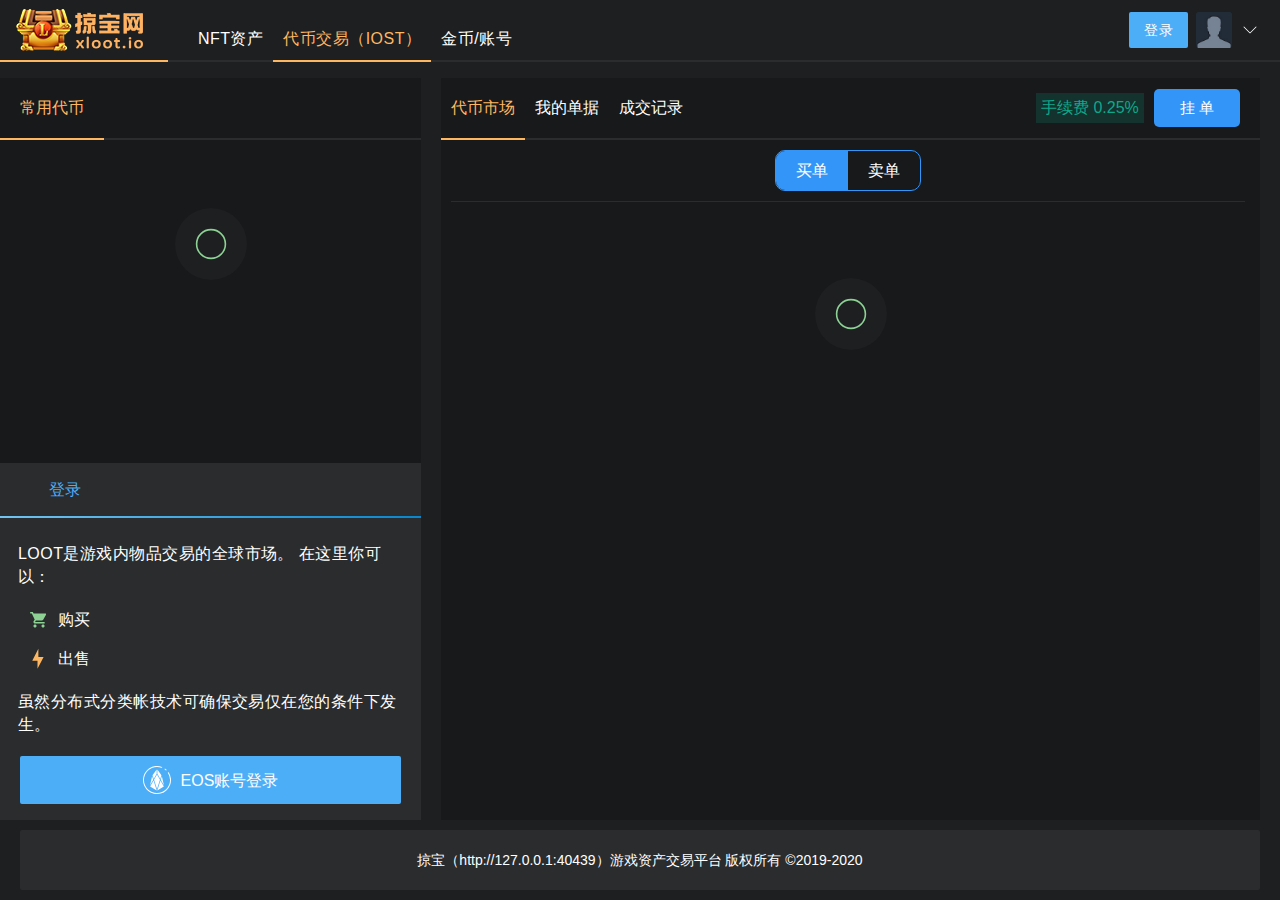
==== commit 2cbc89cb: "登录/我的资产数据渲染" ====
--- a/static/dex.html
+++ b/static/dex.html
@@ -375,10 +375,10 @@
                   <h2 class="NavItem active" onclick="listDexOrder(0)">
                     <span class="c-exchangeTabs__title">代币市场</span>
                   </h2>
-                  <h2 class="NavItem" onclick="listMyDexOrder(0)">
+                  <h2 class="NavItem" onclick="eosLogin()">
                     <span class="c-exchangeTabs__title">我的单据</span>
                   </h2>
-                  <h2 class="NavItem" onclick="listMyDexHistory(0)">
+                  <h2 class="NavItem" onclick="eosLogin()">
                     <span class="c-exchangeTabs__title">成交记录</span>
                   </h2>
                   <!-- <h2 class="NavItem">
--- a/static/css/index.css
+++ b/static/css/index.css
@@ -1025,12 +1025,12 @@
 	background: #3495f9;
 }
 .skin{
-	transform:scale(1.5);
-	-webkit-transform:scale(1.5);  /*兼容-webkit-引擎浏览器*/
-	-moz-transform:scale(1.5);     /*兼容-moz-引擎浏览器*/
+	transform:scale(1);
+	-webkit-transform:scale(1);  /*兼容-webkit-引擎浏览器*/
+	-moz-transform:scale(1);     /*兼容-moz-引擎浏览器*/
 
     transform-origin: top;
-    top: -10px;
+    top: 5px;
 }
 .skinDetail{
 	transform:scale(1.18);
@@ -1078,3 +1078,66 @@
 	}
 }
 	
+.nodeSet{
+  padding:0 20px;
+  font-size: 18px;
+  color: #fff;
+}
+.nodeSet .nodeList {
+    text-align: left;
+    margin-top: 13px;
+    cursor: pointer;
+}
+.nodeSet .nodeList .icon {
+    position: relative;
+    padding-left: 28px;
+}
+.nodeSet .nodeList .icon:before {
+    content: "";
+    position: absolute;
+    left: 0;
+    top: 50%;
+    width: 20px;
+    height: 20px;
+    border: 1px solid #e3e3e3;
+    -webkit-transform: translateY(-50%);
+    transform: translateY(-50%);
+    box-sizing: border-box;
+    border-radius: 50%;
+}
+.nodeSet .nodeList .icon.act:before {
+    background: #3495f9;
+    border: 1px solid transparent;
+}
+.nodeSet .nodeList .icon.act:after {
+    content: "";
+    position: absolute;
+    left: 10px;
+    top: 50%;
+    width: 10px;
+    height: 10px;
+    background: #fff;
+    -webkit-transform: translate(-50%,-50%);
+    transform: translate(-50%,-50%);
+    box-sizing: border-box;
+    border-radius: 50%;
+}
+.nodeSet .btn {
+    margin-top: 20px;
+    background: #3495f9;
+    border-radius: 8px;
+    color: #fff;
+    height: 45px;
+    min-width: 288px;
+    padding: 0 20px;
+    text-align: center;
+    line-height: 45px;
+    cursor: pointer;
+}
+
+.nftcontract,
+.valueBox,
+.owner{
+  color: #fff;
+  font-size: 14px;
+}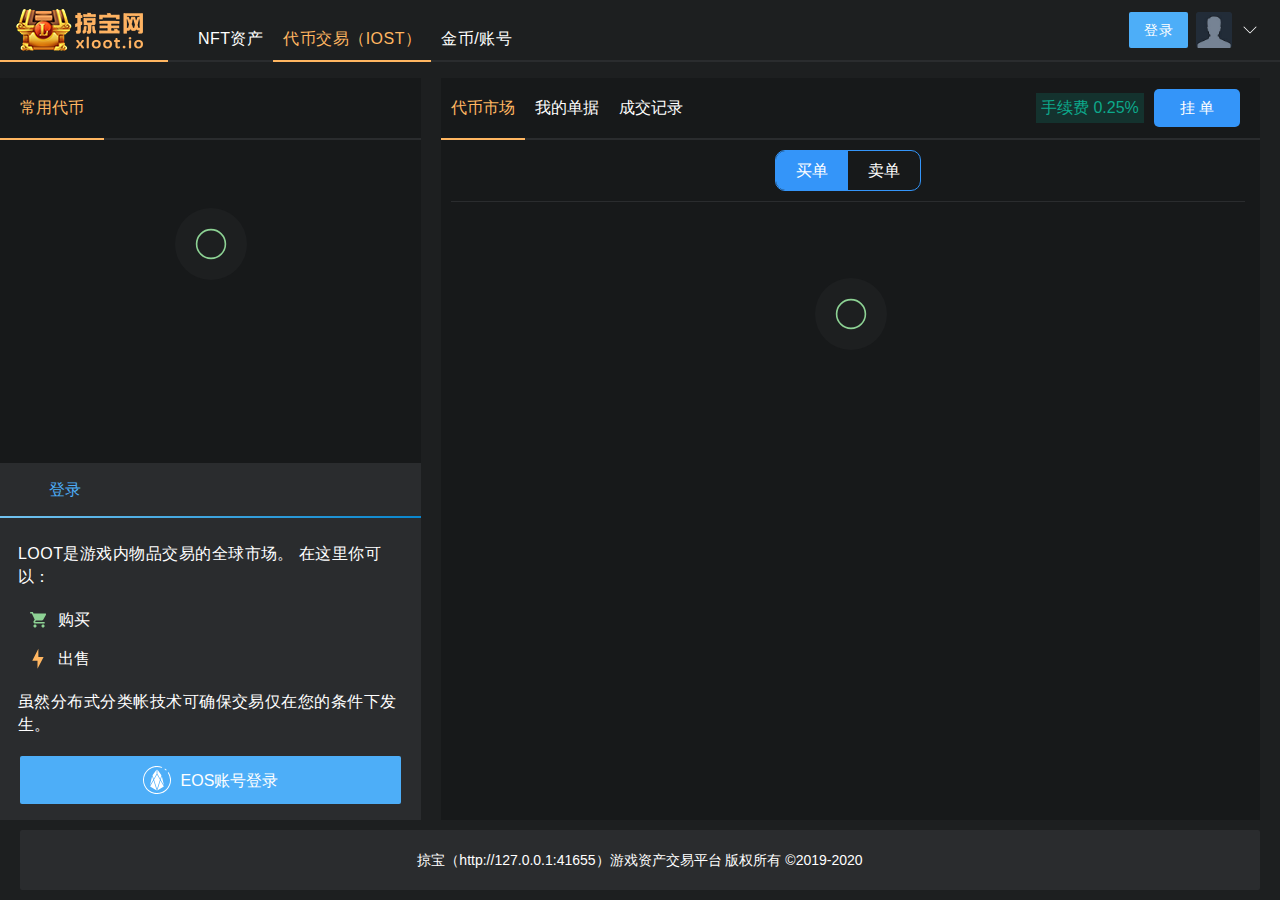
==== commit bf9d7674: "下架" ====
--- a/static/dex.html
+++ b/static/dex.html
@@ -375,10 +375,10 @@
                   <h2 class="NavItem active" onclick="listDexOrder(0)">
                     <span class="c-exchangeTabs__title">代币市场</span>
                   </h2>
-                  <h2 class="NavItem" onclick="eosLogin()">
+                  <h2 class="NavItem" onclick="listMyDexOrder(0)">
                     <span class="c-exchangeTabs__title">我的单据</span>
                   </h2>
-                  <h2 class="NavItem" onclick="eosLogin()">
+                  <h2 class="NavItem" onclick="listMyDexHistory(0)">
                     <span class="c-exchangeTabs__title">成交记录</span>
                   </h2>
                   <!-- <h2 class="NavItem">
--- a/static/css/style.css
+++ b/static/css/style.css
@@ -12109,7 +12109,7 @@
 }
 
 .c-assetFilters__item--game {
-    min-width: 124px;
+    min-width: 137px;
     max-width: 200px
 }
 
--- a/static/css/index.css
+++ b/static/css/index.css
@@ -1135,9 +1135,81 @@
     cursor: pointer;
 }
 
+.title,
 .nftcontract,
 .valueBox,
 .owner{
   color: #fff;
   font-size: 14px;
+}
+
+.price{
+  position: absolute;
+  top: 6px;
+  left: 4px;
+  color: #000;
+  z-index: 99;
+  font-size: 10px;
+}
+
+.iptSearch{
+  padding:0 26px;
+}
+.el-input {
+    position: relative;
+    font-size: 12px;
+    display: inline-block;
+    width: 100%;
+}
+.el-input__inner {
+    font-size: 14px;
+    height: 45px;
+    border: 0;
+    background: #fafafa;
+    border-radius: 5px;
+    outline: none;
+    padding-left: 15px;
+    color: #606266;
+    width: 100%;
+    box-sizing: border-box;
+}
+
+.joinUserInputBtn{
+    min-width: 88px;
+    padding: 0 10px;
+    height: 45px;
+    line-height: 45px;
+    font-size: 18.5px;
+    bottom: 20px;
+    border-radius: 10px;
+    background: #3495f9;
+    color: #fff;
+    text-align: center;
+    cursor: pointer;
+    margin-left: 10px;
+}
+
+.scroll{
+  overflow: auto;
+  height: 470px;
+  margin-top: 6px;
+  padding:0 26px;
+}
+.scroll .item {
+  color: #fff;
+  height: 78px;
+  border-bottom: 1px solid #f3f3f3;
+  cursor: pointer;
+}
+.scroll .item .coinImg{
+  width: 41px;
+  margin-right:15px;
+}
+.scroll .item .coin{
+  font-size: 20px;
+}
+.scroll .item .contractTip{
+  font-size: 16px;
+  color: #a6a6a6;
+  font-weight: 300;
 }